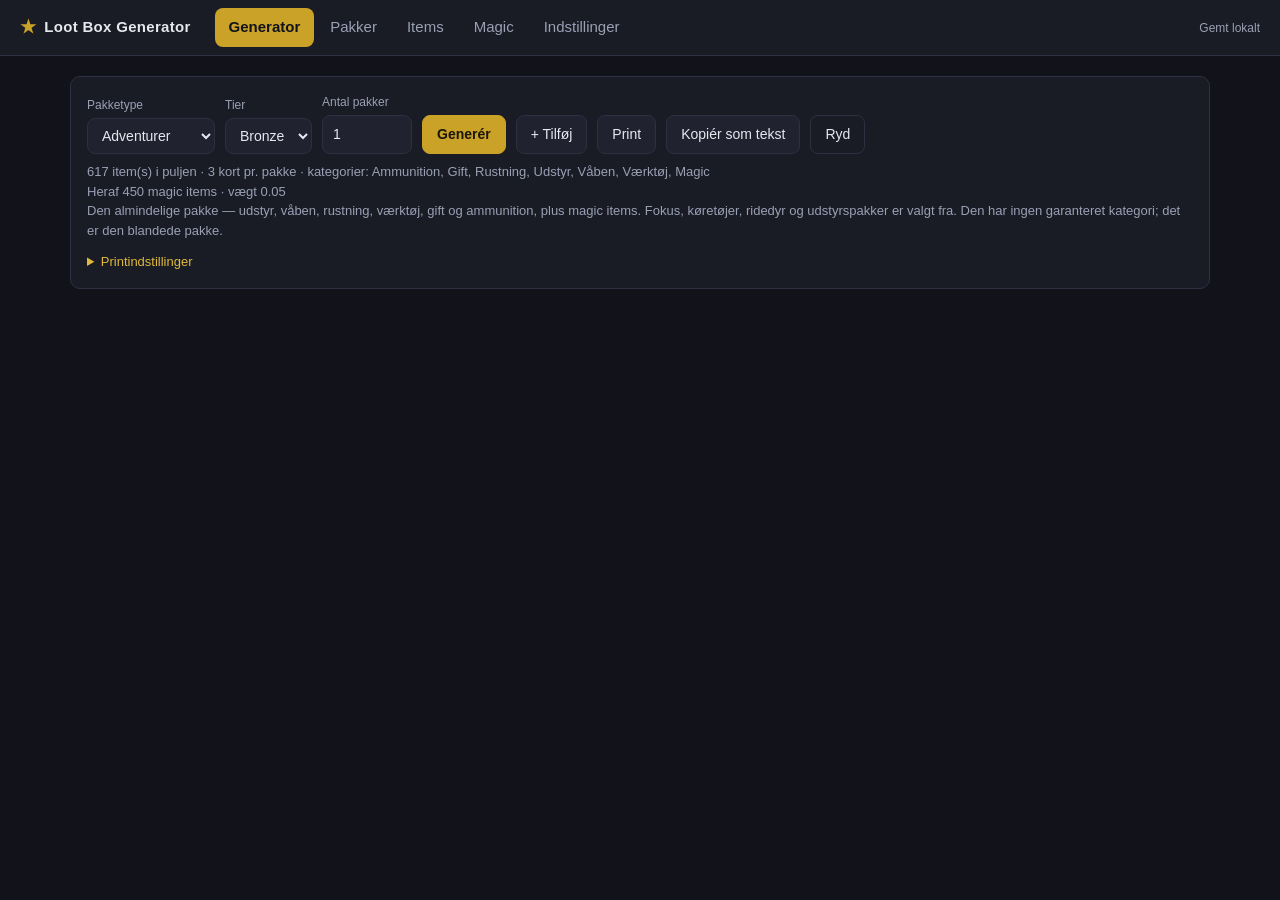
==== index.html @ 36a77a7b "Magi får sin egen rarity-akse tilbage, justerbar pr. kort Sidste commit slog de to rarity-akser samm" ====
<!DOCTYPE html>
<html lang="da">
<head>
<meta charset="utf-8">
<meta name="viewport" content="width=device-width, initial-scale=1">
<title>Loot Box Generator — D&amp;D</title>
<link rel="icon" href="data:image/svg+xml,%3Csvg xmlns='http://www.w3.org/2000/svg' viewBox='0 0 32 32'%3E%3Crect width='32' height='32' rx='6' fill='%2312131a'/%3E%3Cpath d='M16 6l2.9 6.2 6.6.9-4.8 4.8 1.2 6.7-5.9-3.2-5.9 3.2 1.2-6.7L6.5 13.1l6.6-.9z' fill='%23c9a227'/%3E%3C/svg%3E">
<link rel="stylesheet" href="assets/css/app.css">
</head>
<body>

<header class="topbar">
  <div class="brand">
    <span class="brand-mark">&#9733;</span>
    <span>Loot Box Generator</span>
  </div>
  <nav class="tabs" id="tabs">
    <button class="tab is-active" data-tab="generate">Generator</button>
    <button class="tab" data-tab="packs">Pakker</button>
    <button class="tab" data-tab="items">Items</button>
    <button class="tab" data-tab="magic">Magic</button>
    <button class="tab" data-tab="settings">Indstillinger</button>
  </nav>
  <div class="topbar-right">
    <span class="save-state" id="saveState">Gemt lokalt</span>
  </div>
</header>

<main>

<div id="dataNotice" class="hidden"></div>

<!-- ============ GENERATOR ============ -->
<section class="view is-active" id="view-generate">
  <div class="panel">
    <div class="row">
      <label class="field">
        <span>Pakketype</span>
        <select id="genPack"></select>
      </label>
      <label class="field">
        <span>Tier</span>
        <select id="genTier"></select>
      </label>
      <label class="field field-sm">
        <span>Antal pakker</span>
        <input type="number" id="genCount" value="1" min="1" max="50">
      </label>
      <button class="btn btn-primary" id="btnGenerate">Generér</button>
      <button class="btn" id="btnAppend" title="Læg oveni det du allerede har, så flere pakketyper kan printes sammen">+ Tilføj</button>
      <button class="btn" id="btnPrint">Print</button>
      <button class="btn" id="btnCopy">Kopiér som tekst</button>
      <button class="btn btn-ghost" id="btnClearResults">Ryd</button>
    </div>
    <p class="hint" id="genHint"></p>
    <details class="print-help">
      <summary>Printindstillinger</summary>
      <p class="hint">Arket er sat op til <b>A4, 9 kort pr. side, 63 × 88 mm</b> — samme mål som
         Magic- og Pok&eacute;mon-kort. Kortene st&oslash;der op til hinanden, s&aring; &eacute;t snit deler to kort.</p>
      <ul class="hint">
        <li><b>Skalering 100 %.</b> Sl&aring; &quot;tilpas til side&quot; / &quot;shrink to fit&quot; fra. &Oslash;verst p&aring;
            f&oslash;rste ark st&aring;r en <b>50 mm m&aring;lestreg</b> &mdash; m&aring;l efter med en lineal f&oslash;r du bruger
            en hel bunke papir. I Chrome/Chromium hedder feltet <i>Skalering</i>: s&aelig;t den til
            <b>100</b>, ikke <i>Standard</i>, som tilpasser til det printeren kan n&aring;.</li>
        <li><b>P&aring; Linux: pas p&aring; det andet skaleringstrin.</b> Printer du via en PDF, s&aring; sl&aring;
            <i>Fit to page</i> / <i>Shrink oversized pages</i> fra i fremviseren &mdash; Evince og
            Okular har den sl&aring;et til som standard. Og brug browserens egen printdialog frem for
            &quot;udskriv med systemdialog&quot;, s&aring; GTK ikke skalerer oveni. M&aring;lestregen fanger begge dele.</li>
        <li><b>Marginer: standard, ikke uden kant.</b> Layoutet holder sig 6 mm fra kanten, s&aring; det
            g&aring;r fri af det inkjets ikke kan n&aring;.</li>
        <li><b>Papirtype: tykt papir / cardstock.</b> Det s&aelig;nker bl&aelig;km&aelig;ngden og farten, s&aring; 300 g
            papir ikke b&oslash;lger. Tjek i manualen hvad din bakke og manuel indf&oslash;ring m&aring; tage &mdash;
            300 g ligger over hvad mange A4-inkjets tager fra bakken, men kan ofte k&oslash;re
            &eacute;t ark ad gangen gennem indf&oslash;ringssprækken. Tilbyder din CUPS-driver ingen
            papirtype, s&aring; v&aelig;lg h&oslash;jeste kvalitet og f&oslash;r arkene &eacute;t ad gangen.</li>
        <li><b>Sk&aelig;remærker i begge margener.</b> Ud for hver r&aelig;kkes over- og underkant st&aring;r
            en kort streg i venstre og h&oslash;jre margen. De vandrette snit forsvinder under
            klemmen p&aring; en sk&aelig;remaskine &mdash; m&aelig;rkerne stikker ud til siden, hvor du stadig kan
            sigte, og to m&aelig;rker over for hinanden afsl&oslash;rer et sk&aelig;vt ark. De lodrette snit
            f&oslash;lger kortenes egne rammer, som g&aring;r hele vejen ned ad arket.</li>
        <li><b>Baggrundsgrafik beh&oslash;ver ikke v&aelig;re sl&aring;et til.</b> Den farvede typekant og
            rarity-stjernerne er streger, ikke baggrunde, s&aring; de kommer med uanset. Kortene
            er hvide med sort tekst, s&aring; der bruges kun bl&aelig;k p&aring; de ni farvede kanter.</li>
        <li><b>L&aelig;g arkene til t&oslash;rre</b> f&oslash;r du stabler dem. Hvert ark har ni farvede kanter, og
            v&aring;d bl&aelig;k sm&oslash;rer af p&aring; bagsiden af det n&aelig;ste.</li>
      </ul>
    </details>
  </div>
  <div id="results" class="results"></div>
</section>

<!-- ============ PAKKER ============ -->
<section class="view" id="view-packs">
  <div class="split">
    <aside class="sidebar">
      <div class="sidebar-head">
        <h2>Pakketyper</h2>
        <button class="btn btn-sm" id="btnAddPack">+ Ny</button>
      </div>
      <ul class="pack-list" id="packList"></ul>
    </aside>
    <div class="detail" id="packDetail"></div>
  </div>
</section>

<!-- ============ ITEMS ============ -->
<section class="view" id="view-items">
  <div class="panel">
    <h2>Importér items</h2>
    <p class="hint">Understøtter CSV (komma, semikolon eller tab) og JSON. Har dine data en Rarity-kolonne,
       bliver den brugt; ellers udledes rarity af prisen via den valgte skala.</p>
    <div class="row">
      <label class="field">
        <span>Prisskala for det importerede</span>
        <select id="importScale"></select>
      </label>
      <label class="btn btn-primary file-btn">
        Vælg fil&hellip;
        <input type="file" id="fileInput" accept=".csv,.json,.txt,.tsv" hidden>
      </label>
      <button class="btn" id="btnPasteToggle">Indsæt tekst</button>
      <span class="spacer"></span>
      <button class="btn" id="btnLoadDnd">Genindlæs D&amp;D-items</button>
      <button class="btn" id="btnLoadClass">Genindlæs Class-kort</button>
    </div>
    <div class="row">
      <button class="btn" id="btnExportItems">Eksportér items (JSON)</button>
      <button class="btn" id="btnExportCsv">Eksportér items (CSV)</button>
      <span class="spacer"></span>
      <button class="btn btn-danger" id="btnClearItems">Slet alle items</button>
    </div>
    <div id="pasteBox" class="hidden">
      <textarea id="pasteArea" rows="8" placeholder="Indsæt CSV eller JSON her&hellip;"></textarea>
      <button class="btn btn-primary" id="btnParsePaste">Læs data</button>
    </div>
    <div id="mapBox" class="hidden"></div>
  </div>

  <div class="panel">
    <div class="row">
      <input type="search" id="itemSearch" placeholder="Søg efter navn&hellip;">
      <select id="itemCatFilter"><option value="">Alle kategorier</option></select>
      <select id="itemTagFilter"><option value="">Alle tags</option></select>
      <select id="itemRarFilter"><option value="">Alle rarities</option></select>
      <select id="itemConsFilter">
        <option value="">Forbrugsvarer og varigt</option>
        <option value="exclude">Kun varigt udstyr</option>
        <option value="only">Kun forbrugsvarer</option>
      </select>
      <span class="spacer"></span>
      <span class="hint" id="itemCount"></span>
    </div>
    <div id="itemStats" class="stats"></div>
    <div class="row bulk-bar" id="bulkBar"></div>
    <div class="table-wrap">
      <table class="table" id="itemTable">
        <thead><tr><th>Navn</th><th>Kategori</th><th>Forbrugsvare</th><th>Pris</th><th>Rarity</th><th>Skala</th><th>Kilde</th><th></th></tr></thead>
        <tbody></tbody>
      </table>
    </div>
    <div class="row" id="itemPager"></div>
  </div>
</section>

<!-- ============ MAGIC ============ -->
<section class="view" id="view-magic">
  <div class="panel">
    <h2>Korttrin &rarr; magi-rarity</h2>
    <p class="hint">To akser. <b>Korttrin</b> er hvad kortpladsen sl&aring;r; <b>magi-rarity</b>
       er magic itemets egen rarity fra D&amp;D. De holdes adskilt med vilje: et Rare kort er
       20&ndash;50 gp p&aring; udstyrssiden, men et Rare magic item er en Flame Tongue. Lander et
       kort p&aring; magi, oversætter denne tabel trinnet.</p>
    <p class="hint">Tabellen her er bunden. Vil du have &eacute;n kortplads til at opf&oslash;re sig
       anderledes, s&aelig;tter du en fordeling <b>p&aring; kortet</b> under Pakker &mdash; den vinder,
       ligesom med v&aelig;gte. Rækkef&oslash;lgen er kort, tier, pakke, denne tabel.</p>
    <div id="magicMapping"></div>
  </div>

  <div class="panel">
    <h2>Magic items er items</h2>
    <p class="hint">
      Et magic item ligger i den samme liste som alt andet, med kategorien <b>Magic</b> og sin
      D&amp;D-type som tag &mdash; <i>Potion</i>, <i>Scroll</i>, <i>Weapon</i> og s&aring; videre.
      Det betyder at en pakke f&aring;r magi ind med et ganske almindeligt filter, og at
      <b>v&aelig;gten p&aring; kategorien Magic</b> afg&oslash;r hvor tit den falder.
      <i>Hvor godt</i> magic itemet er, er en anden sag &mdash; se tabellen ovenfor.
    </p>
    <p class="hint">Tabellen her er stedet at rette de enkelte items &mdash; rarity, forbrugsvare,
       og om de overhovedet er med i puljen. Alt andet st&aring;r under Pakker.</p>
    <label class="check"><input type="checkbox" id="magicEnabled"> Magic items m&aring; tr&aelig;kkes</label>
  </div>

  <div class="panel">
    <h2>Spell scrolls og tomes</h2>
    <p class="hint">Et scroll ruller en spell af sit eget niveau. Et scroll p&aring; 2. niveau eller
       derover kan dog v&aelig;re <i>upcastet</i> &mdash; en lavere spell brugt i et h&oslash;jere slot,
       fx Magic Missile skrevet som 5.-niveau. Tomes l&aelig;rer spellen permanent og upcaster ikke,
       for der bruger man bagefter sine egne slots.</p>
    <label class="field field-sm">
      <span>Chance for upcast (%)</span>
      <input type="number" id="magicUpcast" min="0" max="100" step="1">
    </label>
  </div>

  <div class="panel">
    <div class="row">
      <input type="search" id="magicSearch" placeholder="Søg efter navn&hellip;">
      <select id="magicTypeFilter"><option value="">Alle typer</option></select>
      <select id="magicRarFilter"><option value="">Alle magi-rarities</option></select>
      <select id="magicConsFilter">
        <option value="">Permanente og forbrugsvarer</option>
        <option value="exclude">Kun permanente</option>
        <option value="only">Kun forbrugsvarer</option>
      </select>
      <span class="spacer"></span>
      <span class="hint" id="magicCount"></span>
    </div>
    <div id="magicStats" class="stats"></div>
    <div class="row bulk-bar" id="magicBulk"></div>
    <div class="table-wrap">
      <table class="table" id="magicTable">
        <thead><tr><th>Navn</th><th>Type</th><th>Forbrugsvare</th><th>Magi-rarity</th><th>Basisitem-rul</th><th>Med i puljen</th></tr></thead>
        <tbody></tbody>
      </table>
    </div>
    <div class="row" id="magicPager"></div>
  </div>
</section>

<!-- ============ INDSTILLINGER ============ -->
<section class="view" id="view-settings">
  <div class="panel">
    <h2>Rarity ud fra pris</h2>
    <p class="hint">Øvre grænse i guldstykker (gp) &mdash; et item får den første rarity hvor prisen er
       mindre end eller lig grænsen. De to skalaer kommer fra dit regneark: udstyr og magic items
       prissættes helt forskelligt. Items hvor du selv har sat rarity bliver ikke rørt.</p>
    <div id="scales"></div>
    <button class="btn btn-primary" id="btnRecalc">Genberegn rarities</button>
  </div>

  <div class="panel">
    <h2>Trækning</h2>
    <label class="check"><input type="checkbox" id="optNoDupes"> Undgå dubletter inden for samme pakke</label>
    <label class="field">
      <span>Hvis der ikke findes et item med den trukne rarity</span>
      <select id="optFallback">
        <option value="nearest">Brug nærmeste rarity (ned eller op)</option>
        <option value="down">Fald kun ned til lavere rarity</option>
        <option value="none">Vis tomt kort (så jeg kan se hullet)</option>
      </select>
    </label>
    <h3>Kategorier der aldrig må trækkes af en pakke uden filter</h3>
    <p class="hint">Forhindrer fx Class-kort i at dukke op i Adventurer-pakken, som trækker fra alt.</p>
    <div id="excludeChips" class="cats"></div>
  </div>

  <div class="panel">
    <h2>Gem og del opsætning</h2>
    <p class="hint">Alt gemmes automatisk i browseren (localStorage). Eksportér hvis du vil flytte
       opsætningen til en anden maskine eller lægge den i repoet.</p>
    <div class="row">
      <button class="btn" id="btnExportConfig">Eksportér opsætning</button>
      <label class="btn file-btn">Importér opsætning<input type="file" id="importConfig" accept=".json" hidden></label>
      <button class="btn btn-danger" id="btnResetConfig">Nulstil til standard</button>
    </div>
  </div>

  <div class="panel">
    <h2>Ryd browserens hukommelse</h2>
    <p class="hint">Sletter alt der er gemt lokalt — pakker, items, magic items og din gamle
       sikkerhedskopi — og indlæser siden forfra fra datafilerne i repoet. Det er den sikre
       vej efter en dataopdatering, hvis din gemte kopi hænger fast i noget gammelt.
       <strong>Eksportér din opsætning først, hvis du vil beholde den.</strong></p>
    <div class="row">
      <button class="btn" id="btnReloadData">Hent data forfra (behold pakker)</button>
      <button class="btn btn-danger" id="btnClearStorage">Ryd alt</button>
    </div>
  </div>
</section>

</main>

<div id="toast" class="toast"></div>

<script src="assets/data/items.js"></script>
<script src="assets/data/class-cards.js"></script>
<script src="assets/data/magic-items.js"></script>
<script src="assets/data/spells.js"></script>
<script src="assets/js/core.js"></script>
<script src="assets/js/ui.js"></script>
</body>
</html>
---- assets/css/app.css ----
:root{
  --bg:#12131a;
  --bg-2:#191b25;
  --bg-3:#20232f;
  --line:#2c3040;
  --line-soft:#242836;
  --text:#e6e8f0;
  --muted:#9aa0b4;
  --accent:#c9a227;
  --accent-2:#e0b93c;
  --danger:#e05252;
  --ok:#4ade80;

  --r-common:#b9bec9;
  --r-uncommon:#4ade80;
  --r-rare:#60a5fa;
  --r-very_rare:#c084fc;
  --r-legendary:#fbbf24;

  --radius:10px;

  /* Kortfarver efter type, brugt på kortets venstrekant. */
  --t-weapon:#c0453d;
  --t-ammo:#a15a34;
  --t-armor:#3b82c4;
  --t-tool:#d29122;
  --t-poison:#4f9c40;
  --t-potion:#23a396;
  --t-arcane:#8b5cd6;
  --t-vehicle:#7b8494;
  --t-class:#c9a227;
  --t-gear:#9b7c46;
  --t-other:#8b91a3;
}

*{box-sizing:border-box}
html,body{margin:0;padding:0}
body{
  background:var(--bg);
  color:var(--text);
  font:15px/1.5 -apple-system,BlinkMacSystemFont,"Segoe UI",Roboto,Helvetica,Arial,sans-serif;
  -webkit-font-smoothing:antialiased;
}
h2{font-size:15px;letter-spacing:.04em;text-transform:uppercase;color:var(--muted);margin:0 0 10px}
h3{font-size:14px;margin:0 0 8px}
a{color:var(--accent-2)}

/* ---------- topbar ---------- */
.topbar{
  display:flex;align-items:center;gap:24px;
  padding:0 20px;height:56px;
  background:var(--bg-2);border-bottom:1px solid var(--line);
  position:sticky;top:0;z-index:20;
}
.brand{display:flex;align-items:center;gap:8px;font-weight:600;letter-spacing:.02em;white-space:nowrap}
.brand-mark{color:var(--accent);font-size:18px}
.tabs{display:flex;gap:2px;flex:1}
.tab{
  background:none;border:0;color:var(--muted);
  padding:8px 14px;border-radius:8px;cursor:pointer;font:inherit;
}
.tab:hover{color:var(--text);background:var(--bg-3)}
.tab.is-active{color:var(--bg);background:var(--accent);font-weight:600}
.topbar-right{color:var(--muted);font-size:12px}
.save-state.flash{color:var(--ok)}

/* ---------- layout ---------- */
main{max-width:1180px;margin:0 auto;padding:20px}
.view{display:none}
.view.is-active{display:block}
.panel{
  background:var(--bg-2);border:1px solid var(--line);
  border-radius:var(--radius);padding:16px;margin-bottom:16px;
}
.row{display:flex;gap:10px;align-items:flex-end;flex-wrap:wrap}
.spacer{flex:1}
.hidden{display:none}
.hint{color:var(--muted);font-size:13px;margin:8px 0 0}
.print-help{margin-top:12px;font-size:13px}
.print-help summary{color:var(--accent-2);cursor:pointer;width:max-content}
.print-help ul{margin:8px 0 0;padding-left:20px}
.print-help li{margin-bottom:6px}

/* ---------- form ---------- */
.field{display:flex;flex-direction:column;gap:4px;font-size:12px;color:var(--muted)}
.field-sm input{width:90px}
.field-grow{flex:1;min-width:200px}
.field-grow input{width:100%}
.warn-text{color:var(--danger)}
input,select,textarea{
  background:var(--bg-3);color:var(--text);
  border:1px solid var(--line);border-radius:8px;
  padding:8px 10px;font:inherit;font-size:14px;
}
input:focus,select:focus,textarea:focus{outline:2px solid var(--accent);outline-offset:-1px}
textarea{width:100%;font-family:ui-monospace,SFMono-Regular,Menlo,monospace;font-size:13px;margin:10px 0}
.check{display:flex;align-items:center;gap:8px;margin-bottom:12px;cursor:pointer}
.check input{width:auto}

.btn{
  background:var(--bg-3);color:var(--text);
  border:1px solid var(--line);border-radius:8px;
  padding:8px 14px;cursor:pointer;font:inherit;font-size:14px;white-space:nowrap;
}
.btn:hover{border-color:var(--accent);color:var(--accent-2)}
.btn-primary{background:var(--accent);color:#1a1608;border-color:var(--accent);font-weight:600}
.btn-primary:hover{background:var(--accent-2);color:#1a1608}
.btn-danger:hover{border-color:var(--danger);color:var(--danger)}
.btn-ghost{background:none}
.btn-sm{padding:4px 10px;font-size:13px}
.file-btn{display:inline-block}

/* ---------- pack editor ---------- */
.split{display:grid;grid-template-columns:230px 1fr;gap:16px;align-items:start}
.sidebar{background:var(--bg-2);border:1px solid var(--line);border-radius:var(--radius);padding:12px}
.sidebar-head{display:flex;justify-content:space-between;align-items:center;margin-bottom:10px}
.sidebar-head h2{margin:0}
.pack-list{list-style:none;margin:0;padding:0;display:flex;flex-direction:column;gap:2px}
.pack-list button{
  width:100%;text-align:left;background:none;border:0;color:var(--muted);
  padding:8px 10px;border-radius:8px;cursor:pointer;font:inherit;
}
.pack-list button:hover{background:var(--bg-3);color:var(--text)}
.pack-list button.is-active{background:var(--bg-3);color:var(--accent-2);font-weight:600}
.detail{min-width:0}

.tier{border:1px solid var(--line);border-radius:var(--radius);margin-bottom:12px;overflow:hidden}
.tier-head{
  display:flex;align-items:center;gap:10px;
  background:var(--bg-3);padding:10px 12px;border-bottom:1px solid var(--line);
}
.tier-head input{background:var(--bg-2)}
.tier-body{padding:12px}

.card-row{
  border:1px solid var(--line-soft);border-radius:8px;
  padding:10px;margin-bottom:10px;background:var(--bg-3);
}
.card-row-head{display:flex;align-items:center;gap:10px;margin-bottom:10px;flex-wrap:wrap}
.card-row-head .card-no{
  background:var(--bg-2);border:1px solid var(--line);border-radius:6px;
  padding:2px 8px;font-size:12px;color:var(--muted);white-space:nowrap;
}
.dist{display:flex;gap:8px;flex-wrap:wrap;align-items:flex-end}
.dist .field span{display:flex;align-items:center;gap:5px}
.dot{width:8px;height:8px;border-radius:50%;display:inline-block}
.dist input{width:74px}
.sum{font-size:12px;padding:6px 10px;border-radius:6px;background:var(--bg-2);border:1px solid var(--line)}
.sum.bad{color:var(--danger);border-color:var(--danger)}
.sum.good{color:var(--ok)}
.bar{display:flex;height:6px;border-radius:3px;overflow:hidden;margin-top:8px;background:var(--bg-2)}
.bar span{display:block}

.filter-group{margin-top:12px}
.filter-group h3{margin-bottom:4px}
.scale-box{
  border:1px solid var(--line);border-radius:var(--radius);
  padding:12px;margin-bottom:12px;background:var(--bg-3);
}
.cats{display:flex;flex-wrap:wrap;gap:6px;margin:6px 0 0}
.chip{
  border:1px solid var(--line);background:var(--bg-3);color:var(--muted);
  border-radius:999px;padding:4px 10px;font-size:12px;cursor:pointer;
}
.chip.on{background:var(--accent);border-color:var(--accent);color:#1a1608;font-weight:600}
/* "+ N flere" er en handling, ikke et valg — den skal ikke ligne et tag der kan slås til. */
.chip-more{border-style:dashed;color:var(--muted)}
.chip-search{width:100%;max-width:320px;margin:0 0 8px}

/* ---------- results ---------- */
.results{display:flex;flex-direction:column;gap:16px}
.box{background:var(--bg-2);border:1px solid var(--line);border-radius:var(--radius);padding:14px}
/* Etiketten og målestregen hører til printet — på skærmen står pakkenavnet
   allerede i box-head, og en lineal på en skærm siger ingenting. */
.box-label,.print-check,.cut-right{display:none}
.box-head{display:flex;align-items:center;gap:10px;margin-bottom:12px}
.box-title{font-weight:600}
.box-sub{color:var(--muted);font-size:13px}
.cards{display:grid;grid-template-columns:repeat(auto-fill,minmax(210px,1fr));gap:12px}
.card{
  background:var(--bg-3);border:1px solid var(--line);
  border-left:4px solid var(--line);
  border-radius:8px;padding:12px;min-height:112px;
  display:flex;flex-direction:column;gap:6px;
}
.card.t-weapon{border-left-color:var(--t-weapon)}
.card.t-ammo{border-left-color:var(--t-ammo)}
.card.t-armor{border-left-color:var(--t-armor)}
.card.t-tool{border-left-color:var(--t-tool)}
.card.t-poison{border-left-color:var(--t-poison)}
.card.t-potion{border-left-color:var(--t-potion)}
.card.t-arcane{border-left-color:var(--t-arcane)}
.card.t-vehicle{border-left-color:var(--t-vehicle)}
.card.t-class{border-left-color:var(--t-class)}
.card.t-gear{border-left-color:var(--t-gear)}
.card.t-other{border-left-color:var(--t-other)}
.card.is-empty{border-left-color:var(--danger);opacity:.75}
.card-slot{font-size:11px;color:var(--muted);text-transform:uppercase;letter-spacing:.06em}
.card-name{font-weight:600;line-height:1.3}
.card-sub{font-size:12px;color:var(--muted)}
.card-desc{
  font-size:12px;line-height:1.45;color:var(--muted);
  display:-webkit-box;-webkit-line-clamp:5;line-clamp:5;-webkit-box-orient:vertical;overflow:hidden;
}
.card-meta{margin-top:auto;padding-top:6px;display:flex;justify-content:space-between;gap:8px;font-size:12px;color:var(--muted)}
.rarity{font-weight:600}
.rarity.r-common{color:var(--r-common)}
.rarity.r-uncommon{color:var(--r-uncommon)}
.rarity.r-rare{color:var(--r-rare)}
.rarity.r-very_rare{color:var(--r-very_rare)}
.rarity.r-legendary{color:var(--r-legendary)}
.fallback-note{font-size:11px;color:var(--accent-2)}
.card-kind{font-size:11px;color:var(--accent-2);text-transform:uppercase;letter-spacing:.06em}
.card-stats{font-size:12px;font-weight:600;color:var(--text)}
.card-props{font-size:11px;color:var(--muted);line-height:1.35;font-weight:400}
.meta-rarity{display:flex;align-items:center;gap:6px}

/* Rarity som 1-5 stjerner, så kortet kan læses uden farvekode. */
.stars{
  display:inline-flex;align-items:center;gap:1px;
  border:1px solid currentColor;border-radius:999px;
  padding:2px 5px;line-height:0;color:var(--muted);
}
.stars svg{width:8px;height:8px;fill:currentColor;display:block}
.stars.is-gold{color:var(--accent)}

/* ---------- items table ---------- */
.table-wrap{overflow-x:auto;margin-top:12px}
.table{width:100%;border-collapse:collapse;font-size:14px}
.table th,.table td{text-align:left;padding:8px 10px;border-bottom:1px solid var(--line-soft)}
.table th{color:var(--muted);font-size:12px;text-transform:uppercase;letter-spacing:.04em;font-weight:600}
.table tbody tr:hover{background:var(--bg-3)}
.table select{padding:4px 6px;font-size:13px}
.stats{display:flex;flex-wrap:wrap;gap:8px;margin-top:12px}
.stat{
  background:var(--bg-3);border:1px solid var(--line);border-radius:8px;
  padding:8px 12px;font-size:13px;
}
.stat b{display:block;font-size:18px;margin-bottom:2px}
.stat.warn{border-color:var(--danger)}
.stat.warn b{color:var(--danger)}

.map-grid{display:grid;grid-template-columns:repeat(auto-fill,minmax(200px,1fr));gap:10px;margin:12px 0}

.thresh-row{display:flex;align-items:center;gap:10px;margin-bottom:8px}
.thresh-row label{width:120px;font-weight:600}
.thresh-row input{width:130px}

/* ---------- toast ---------- */
.toast{
  position:fixed;bottom:20px;left:50%;transform:translateX(-50%) translateY(20px);
  background:var(--bg-3);border:1px solid var(--accent);color:var(--text);
  padding:10px 18px;border-radius:8px;opacity:0;pointer-events:none;
  transition:.2s;z-index:50;
}
.toast.show{opacity:1;transform:translateX(-50%) translateY(0)}

@media (max-width:760px){
  .split{grid-template-columns:1fr}
  .tabs{overflow-x:auto}
  main{padding:12px}
}



/* tilføjet: undertekst i tabelceller */
.cell-sub{font-size:12px;color:var(--muted);margin-top:2px}
.card{min-height:150px}
.cards{grid-template-columns:repeat(auto-fill,minmax(240px,1fr))}
.filter-mode{margin-top:12px;max-width:320px}
.bulk-bar{margin-top:12px;align-items:center}
.bulk-bar:empty{display:none}
.notice{
  display:flex;align-items:center;gap:12px;flex-wrap:wrap;
  background:var(--bg-3);border:1px solid var(--accent);
  border-radius:var(--radius);padding:12px 16px;margin-bottom:16px;font-size:14px;
}

/* ---------- magic ---------- */
.map-row{
  display:grid;grid-template-columns:110px repeat(6,1fr) 78px;
  gap:6px;align-items:center;margin-bottom:6px;
}
.map-row input{width:100%;padding:6px 8px}
.map-head{font-size:12px;color:var(--muted);margin-bottom:8px}
.map-head span{display:flex;align-items:center;gap:5px}
.map-row .sum{text-align:center;padding:6px 4px}
.card.is-magic{background:linear-gradient(160deg,var(--bg-3),#241f33)}
.card-base{
  font-size:12px;color:var(--accent-2);
  border-top:1px dashed var(--line);padding-top:6px;
}
/* Spellen der er ladt i et Enspelled-item. Den hører hverken til itemets tal
   eller dets egenskaber, så den får sin egen linje med en tydelig kant. */
.card-spell{
  font-size:11.5px;color:var(--accent-2);line-height:1.35;
  border-top:1px dashed var(--line);padding-top:6px;
}
.r-artifact{color:#f472b6}
:root{--r-artifact:#f472b6}
@media (max-width:860px){
  .map-row{grid-template-columns:90px repeat(6,1fr) 60px;font-size:12px}
  .map-row input{padding:4px}
}
.cons-mode{margin-top:6px;max-width:320px}

/* ---------- print: klippeklare samlekort ----------
   63 x 88 mm er standardstørrelsen for samlekort (poker size). Tre kolonner
   og tre rækker giver ni kort pr. A4-side. Kortene støder op til hinanden,
   så ét snit deler to kort. Rarity vises som en farvet kant, ikke som
   baggrundsfarve, fordi mange printere er sat til at udelade baggrunde. */
.tier-weights{
  border-bottom:1px solid var(--line-soft);
  padding-bottom:10px;margin-bottom:12px;
}
.tier-weights .check{margin-bottom:0}
.tier-weights .dist{margin-top:10px}

@media print{
  @page{ size:A4 portrait; margin:6mm; }

  .topbar,.toast,.panel,.notice,#dataNotice,#itemPager,#magicPager{display:none!important}
  html,body{background:#fff;color:#000}
  body{font-family:-apple-system,BlinkMacSystemFont,"Segoe UI",Roboto,Helvetica,Arial,sans-serif}
  main{max-width:none;margin:0;padding:0}
  .view{display:none!important}
  .view.is-active{display:block!important}

  /* Hver pakke får sin egen række med en lodret etiket i margenen, så en
     printet stak kan sorteres uden at læse kortene. */
  .results{display:block;margin:0;padding:0}

  /* Målestreg til at afsløre skalering. Står i den ledige plads under de tre
     rækker (3 × 88 = 264 mm af de 285 mm), så den ikke skubber noget. */
  .print-check{
    display:flex;align-items:flex-end;gap:3mm;
    margin:0 0 2mm 6mm;
    font-size:6.5pt;line-height:1.2;color:#333;
  }
  .print-ruler{
    flex:0 0 50mm;width:50mm;height:2.5mm;
    border:0.3mm solid #000;border-top:0;
    -webkit-print-color-adjust:exact;print-color-adjust:exact;
  }
  .box{
    position:relative;
    display:grid;
    /* 6 mm etiket + 3 × 63 mm = 195 mm, og de sidste 3 mm af de 198 er
       plads til sigtemærker i højre side. */
    grid-template-columns:6mm repeat(3,63mm);
    gap:0;margin:0;padding:0;
    background:#fff;border:0;border-radius:0;
    break-inside:avoid;page-break-inside:avoid;
  }
  /* Sigtemærker til de vandrette snit, i begge margener. Kortenes egne rammer
     er selve skærelinjen, men de forsvinder under klemmen på en skæremaskine —
     mærkerne stikker ud til siden, hvor man stadig kan se dem, og to mærker
     over for hinanden afslører samtidig et skævt ark. */
  .cut-right{
    position:absolute;right:0.5mm;top:0;bottom:0;width:2.5mm;
    display:block;
  }
  .box::before,.box::after,
  .cut-right::before,.cut-right::after{
    content:'';position:absolute;
    left:0;right:0;height:0;
    border-top:0.3mm solid #000;
  }
  .box::before,.box::after{left:0.5mm;right:auto;width:4.5mm}
  .box::before,.cut-right::before{top:0}
  .box::after,.cut-right::after{bottom:0}
  .cards{display:contents}
  .box-head{display:none}
  .box-label{
    grid-row:1 / -1;
    writing-mode:vertical-rl;transform:rotate(180deg);
    display:flex;align-items:center;justify-content:center;
    font-size:7pt;font-weight:700;color:#333;
    letter-spacing:.04em;text-transform:uppercase;
    padding:2mm 0;overflow:hidden;
  }

  .card{
    width:63mm;height:88mm;min-height:0;
    box-sizing:border-box;
    margin:0;padding:3.5mm 3mm 2.5mm;
    gap:1.1mm;
    /* Rammen er selve skærelinjen, så den skal kunne ses — men den bliver
       også kortets kant, så den skal være tynd. */
    border:0.25mm solid #555;
    border-radius:0;
    background:#fff;color:#000;
    overflow:hidden;
    break-inside:avoid;page-break-inside:avoid;
    -webkit-print-color-adjust:exact;print-color-adjust:exact;
  }
  /* Rarity vises med stjerner; venstrekanten farves efter type. 1,5 mm er
     nok til at kunne kendes på afstand og koster det halve blæk af 3 mm. */
  .card{border-left-width:1.5mm}
  .card.is-magic{background:#fff}
  .card.is-empty{opacity:1}

  /* Kortnummer og pakkeoprindelse er arbejdsdata, ikke spilinformation. */
  .card-slot,.meta-tier,.fallback-note{display:none!important}
  .card-kind{
    font-size:6pt;letter-spacing:.1em;color:#000;font-weight:700;
    text-transform:uppercase;
  }
  .card-name{font-size:11.5pt;line-height:1.15;color:#000}
  .card-sub{font-size:7pt;color:#444}
  .card-desc{
    display:block;-webkit-line-clamp:none;line-clamp:none;
    font-size:6.4pt;line-height:1.32;color:#222;
    flex:1;overflow:hidden;
  }
  .card-base{
    font-size:7.5pt;color:#000;font-weight:700;
    border-top:0.2mm dashed #aaa;padding-top:1.2mm;
  }
  .card-stats{font-size:8pt;font-weight:700;color:#000}
  .card-props{font-size:6.6pt;color:#333;line-height:1.3}
  .card-spell{
    font-size:7pt;color:#000;font-weight:600;line-height:1.3;
    border-top:0.2mm dashed #aaa;padding-top:1mm;
  }
  .meta-rarity{display:flex;align-items:center;gap:1.4mm}
  .stars{
    color:#000;border-color:#000;
    padding:0.5mm 1.2mm;gap:0.3mm;
  }
  .stars svg{width:2.1mm;height:2.1mm}
  .stars.is-gold{color:#b8860b;border-color:#b8860b}
  .card-meta{
    font-size:7pt;color:#333;
    border-top:0.2mm solid #ccc;padding-top:1.2mm;margin-top:0;
  }
  .rarity{color:#000!important}
}
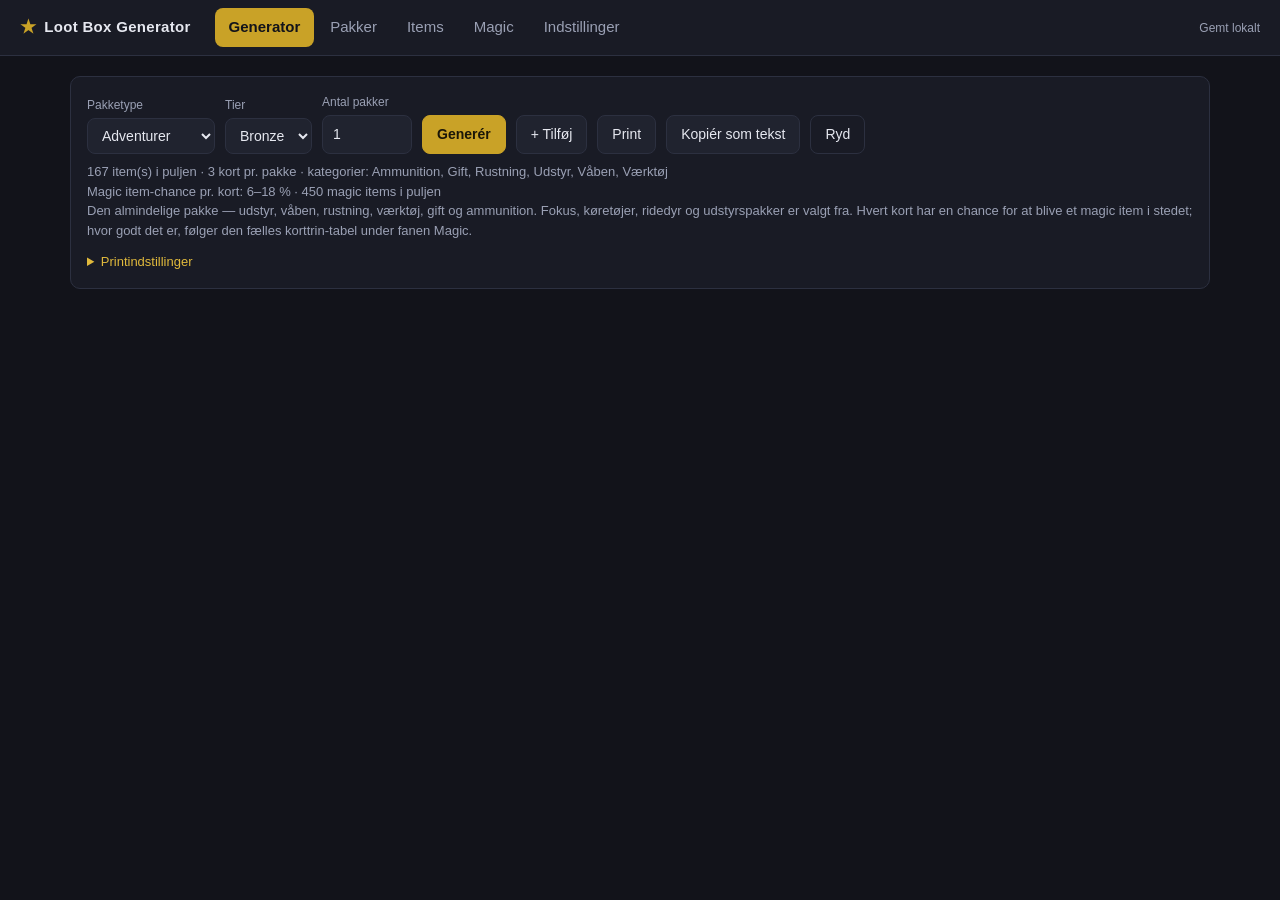
==== commit 9da5440c: "Gør magi-kæden eksplicit og sæt den pr. kort Magi faldt ud af den fælles pulje, styret af en vægt på" ====
--- a/index.html
+++ b/index.html
@@ -177,16 +177,23 @@
   </div>
 
   <div class="panel">
-    <h2>Magic items er items</h2>
-    <p class="hint">
-      Et magic item ligger i den samme liste som alt andet, med kategorien <b>Magic</b> og sin
-      D&amp;D-type som tag &mdash; <i>Potion</i>, <i>Scroll</i>, <i>Weapon</i> og s&aring; videre.
-      Det betyder at en pakke f&aring;r magi ind med et ganske almindeligt filter, og at
-      <b>v&aelig;gten p&aring; kategorien Magic</b> afg&oslash;r hvor tit den falder.
-      <i>Hvor godt</i> magic itemet er, er en anden sag &mdash; se tabellen ovenfor.
-    </p>
-    <p class="hint">Tabellen her er stedet at rette de enkelte items &mdash; rarity, forbrugsvare,
-       og om de overhovedet er med i puljen. Alt andet st&aring;r under Pakker.</p>
+    <h2>S&aring;dan bliver et kort magisk</h2>
+    <p class="hint">Fire trin. De tre f&oslash;rste s&aelig;ttes under <b>Pakker</b>, p&aring; pakken, tieret
+       eller det enkelte kort &mdash; det mest specifikke vinder, og hvert felt arver for sig.</p>
+    <ol class="hint">
+      <li><b>Magic item?</b> &Eacute;t tal, 0&ndash;100 %. Bliver kortet ikke magisk, tr&aelig;kker det
+          et almindeligt item af sit korttrin. Udstyr og magi er to adskilte puljer, s&aring; de
+          konkurrerer ikke &mdash; chancen afg&oslash;r det alene.</li>
+      <li><b>Hvor godt?</b> En fordeling over magi-rarity. Uden en fordeling oversættes
+          korttrinnet af tabellen ovenfor.</li>
+      <li><b>Hvilken slags?</b> En v&aelig;gt pr. type. 1 er neutralt, 0 sl&aring;r typen fra, 2 g&oslash;r
+          den dobbelt s&aring; sandsynlig. Ved siden af hvert felt st&aring;r den andel v&aelig;gten
+          faktisk giver.</li>
+      <li><b>Hvilket konkret item?</b> Sker af sig selv: et generisk item ruller sit
+          basisv&aring;ben eller sin basisrustning, og en spell-b&aelig;rer ruller sin spell.</li>
+    </ol>
+    <p class="hint">Kategorien <b>Magic</b> optr&aelig;der ikke i pakkefiltrene &mdash; filteret er
+       udstyrssiden. Typen ligger som tag p&aring; itemet, s&aring; den kan bruges til at s&oslash;ge her.</p>
     <label class="check"><input type="checkbox" id="magicEnabled"> Magic items m&aring; tr&aelig;kkes</label>
   </div>
 
--- a/assets/css/app.css
+++ b/assets/css/app.css
@@ -166,6 +166,15 @@
 /* "+ N flere" er en handling, ikke et valg — den skal ikke ligne et tag der kan slås til. */
 .chip-more{border-style:dashed;color:var(--muted)}
 .chip-search{width:100%;max-width:320px;margin:0 0 8px}
+
+/* Magi-panelet: de tre trin ved siden af hinanden, så kæden er til at læse.
+   Under 900 px falder de under hinanden i den rækkefølge de sker i. */
+.magic-steps{display:grid;grid-template-columns:repeat(3,1fr);gap:14px;align-items:start}
+.magic-step{border:1px solid var(--line);border-radius:8px;padding:10px 12px;background:var(--bg-2)}
+.magic-step h4{margin:0 0 8px;font-size:12px;letter-spacing:.04em;text-transform:uppercase;color:var(--muted)}
+.magic-step .dist{grid-template-columns:1fr}
+.magic-step .field input[disabled]{opacity:.45}
+@media (max-width:900px){.magic-steps{grid-template-columns:1fr}}
 
 /* ---------- results ---------- */
 .results{display:flex;flex-direction:column;gap:16px}
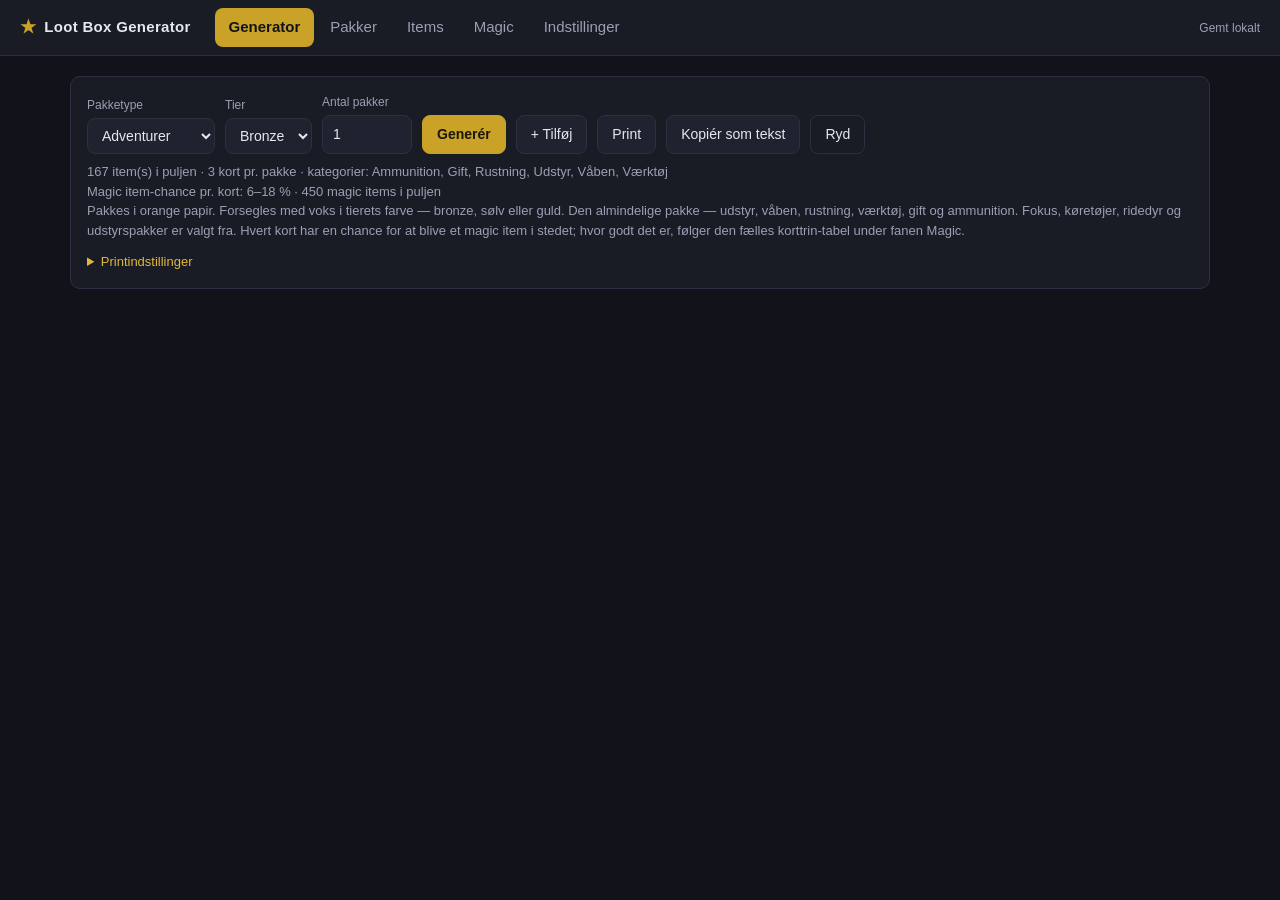
==== commit dd6c18f3: "Vægten er lodder i en hat, ikke en faktor pr. kort En vægt gangede før på hvert item i gruppen. Det " ====
--- a/index.html
+++ b/index.html
@@ -140,7 +140,6 @@
     <div class="row">
       <input type="search" id="itemSearch" placeholder="Søg efter navn&hellip;">
       <select id="itemCatFilter"><option value="">Alle kategorier</option></select>
-      <select id="itemTagFilter"><option value="">Alle tags</option></select>
       <select id="itemRarFilter"><option value="">Alle rarities</option></select>
       <select id="itemConsFilter">
         <option value="">Forbrugsvarer og varigt</option>
@@ -178,22 +177,33 @@
 
   <div class="panel">
     <h2>S&aring;dan bliver et kort magisk</h2>
-    <p class="hint">Fire trin. De tre f&oslash;rste s&aelig;ttes under <b>Pakker</b>, p&aring; pakken, tieret
-       eller det enkelte kort &mdash; det mest specifikke vinder, og hvert felt arver for sig.</p>
-    <ol class="hint">
-      <li><b>Magic item?</b> &Eacute;t tal, 0&ndash;100 %. Bliver kortet ikke magisk, tr&aelig;kker det
-          et almindeligt item af sit korttrin. Udstyr og magi er to adskilte puljer, s&aring; de
-          konkurrerer ikke &mdash; chancen afg&oslash;r det alene.</li>
-      <li><b>Hvor godt?</b> En fordeling over magi-rarity. Uden en fordeling oversættes
-          korttrinnet af tabellen ovenfor.</li>
-      <li><b>Hvilken slags?</b> En v&aelig;gt pr. type. 1 er neutralt, 0 sl&aring;r typen fra, 2 g&oslash;r
-          den dobbelt s&aring; sandsynlig. Ved siden af hvert felt st&aring;r den andel v&aelig;gten
-          faktisk giver.</li>
-      <li><b>Hvilket konkret item?</b> Sker af sig selv: et generisk item ruller sit
-          basisv&aring;ben eller sin basisrustning, og en spell-b&aelig;rer ruller sin spell.</li>
-    </ol>
+    <p class="hint">Et kort stiller &eacute;t sp&oslash;rgsm&aring;l og g&aring;r derefter ned ad &eacute;n af to grene.
+       De to grene har pr&aelig;cis de samme to knapper &mdash; kun puljen er forskellig.</p>
+    <pre class="hint flow-diagram">                 Magic item?          &larr; chance i procent, &eacute;t felt
+                /            \
+              nej             ja
+               |               |
+         Hvilken rarity   Hvilken rarity     &larr; v&aelig;gtet fordeling
+         Hvilken type     Hvilken type       &larr; v&aelig;gt pr. type
+               |               |
+         Standard Item    Magic Item
+         udstyrspuljen    450 magic items</pre>
+    <p class="hint">Det er <b>fem indstillinger</b>, og alle fem findes p&aring; <b>pakke, tier og
+       kort</b> i panelet <b>Flowet</b> under Pakker. Hvert felt arver for sig, s&aring; man kan
+       s&aelig;tte chancen p&aring; &eacute;t kort og lade resten f&oslash;lge pakken.</p>
+    <p class="hint">Chancen er &eacute;t felt: st&aring;r det tomt, arves tallet fra niveauet over.
+       Er chancen 0, skjules Magic-grenen; er den 100, skjules Standard-grenen &mdash; der er
+       intet at stille ind p&aring; en gren kortet aldrig g&aring;r ned ad.</p>
+    <p class="hint">Uden en egen fordeling p&aring; Magic-grenen oversættes korttrinnet af
+       tabellen ovenfor. Typev&aelig;gtene virker ens p&aring; begge grene og er <b>lodder i en
+       hat</b>: skriver du 2 og 1 p&aring; to grupper, deler de hatten to tredjedele mod en
+       tredjedel &mdash; uanset hvor mange items hver gruppe rummer. 0 sl&aring;r gruppen fra,
+       og procenten ved siden af viser andelen direkte.</p>
+    <p class="hint">Bagefter sker resten af sig selv: et generisk magic item ruller sit
+       basisv&aring;ben eller sin basisrustning, og en spell-b&aelig;rer ruller sin spell.</p>
     <p class="hint">Kategorien <b>Magic</b> optr&aelig;der ikke i pakkefiltrene &mdash; filteret er
-       udstyrssiden. Typen ligger som tag p&aring; itemet, s&aring; den kan bruges til at s&oslash;ge her.</p>
+       udstyrssiden. Tags ligger stadig p&aring; itemsne som metadata, men bruges hverken til at
+       filtrere eller tr&aelig;kke med.</p>
     <label class="check"><input type="checkbox" id="magicEnabled"> Magic items m&aring; tr&aelig;kkes</label>
   </div>
 
--- a/assets/css/app.css
+++ b/assets/css/app.css
@@ -163,18 +163,69 @@
   border-radius:999px;padding:4px 10px;font-size:12px;cursor:pointer;
 }
 .chip.on{background:var(--accent);border-color:var(--accent);color:#1a1608;font-weight:600}
-/* "+ N flere" er en handling, ikke et valg — den skal ikke ligne et tag der kan slås til. */
-.chip-more{border-style:dashed;color:var(--muted)}
-.chip-search{width:100%;max-width:320px;margin:0 0 8px}
-
-/* Magi-panelet: de tre trin ved siden af hinanden, så kæden er til at læse.
-   Under 900 px falder de under hinanden i den rækkefølge de sker i. */
-.magic-steps{display:grid;grid-template-columns:repeat(3,1fr);gap:14px;align-items:start}
-.magic-step{border:1px solid var(--line);border-radius:8px;padding:10px 12px;background:var(--bg-2)}
-.magic-step h4{margin:0 0 8px;font-size:12px;letter-spacing:.04em;text-transform:uppercase;color:var(--muted)}
-.magic-step .dist{grid-template-columns:1fr}
-.magic-step .field input[disabled]{opacity:.45}
-@media (max-width:900px){.magic-steps{grid-template-columns:1fr}}
+
+/* Flow-panelet: spørgsmålet øverst, de to grene ved siden af hinanden nedenunder,
+   så det kan læses som det diagram det er. Under 900 px falder grenene under
+   hinanden — ja først, fordi det er den gren man tuner. */
+/* Foldede paneler. <summary> får sin egen markør, og listemarkøren fjernes,
+   så pilen står hvor vi vil have den. */
+.flow-panel{padding:0}
+.flow-panel>summary{list-style:none;cursor:pointer;padding:10px 14px;display:flex;
+  align-items:center;gap:10px;flex-wrap:wrap;border-radius:10px}
+.flow-panel>summary::-webkit-details-marker{display:none}
+.flow-panel>summary::before{content:'\25B8';color:var(--muted);font-size:11px;flex:none;
+  transition:transform .12s ease}
+.flow-panel[open]>summary::before{transform:rotate(90deg)}
+.flow-panel>summary:hover{background:var(--bg-2)}
+.flow-title{font-weight:600;font-size:13px;flex:none}
+.flow-body{padding:0 14px 14px}
+.flow-sum{display:flex;gap:6px;flex-wrap:wrap;align-items:center;min-width:0}
+.sum-chip{font-size:11px;color:var(--muted);border:1px solid var(--line);
+  border-radius:999px;padding:1px 8px;white-space:nowrap}
+.sum-chip b{color:var(--muted);font-weight:600}
+/* Prik på det niveauet selv bestemmer — resten er arvet. */
+.sum-chip.is-own{color:var(--fg);border-color:var(--accent)}
+.sum-chip.is-own b{color:var(--accent)}
+.own-badge{margin-left:auto;font-size:11px;color:var(--accent);flex:none}
+.tier>summary{list-style:none;cursor:pointer}
+.tier>summary::-webkit-details-marker{display:none}
+.tier>summary::before{content:'\25B8';color:var(--muted);font-size:11px;margin-right:8px;
+  display:inline-block;transition:transform .12s ease}
+.tier[open]>summary::before{transform:rotate(90deg)}
+.tier-name{font-weight:600}
+.tier-tools .field{margin:0}
+.fold-tools{align-items:center;margin:0 0 4px}
+.fold-tools .hint{margin:0}
+
+/* Kravlinjen på et class-kort. Den skal springe i øjnene: et Epic Boon på
+   level 3 er ikke noget man bare lægger på bordet. */
+.card-req{font-size:9.5px;line-height:1.35;margin-top:2px}
+.card-req b{font-weight:700}
+
+.flow-diagram{font-family:ui-monospace,SFMono-Regular,Menlo,monospace;font-size:12px;line-height:1.5;white-space:pre;overflow-x:auto;margin:8px 0}
+.flow-q{border:1px solid var(--line);border-radius:8px;padding:10px 12px;background:var(--bg-2);margin-bottom:12px}
+.flow-q h4{margin:0 0 8px;font-size:13px}
+.chance-row{align-items:center;gap:10px}
+.chance-row .field{margin:0;width:88px}
+/* Grenene ligger som vandrette bånd under hinanden: etiketten i venstre side,
+   felterne flyder ud til højre. Det er lavere end to spalter og lettere at
+   sammenligne på tværs, fordi de to bånd har samme opbygning. */
+.flow-branches{display:flex;flex-direction:column;gap:12px}
+.flow-branch{border:1px solid var(--line);border-radius:8px;padding:10px 12px;background:var(--bg-2)}
+.flow-branch.is-magic{border-left:3px solid var(--accent)}
+.branch-head{display:flex;align-items:baseline;gap:10px;flex-wrap:wrap;margin-bottom:8px}
+.flow-branch h4{margin:0;font-size:13px}
+.branch-sub{font-size:12px;color:var(--muted)}
+.flow-step{display:flex;align-items:flex-start;gap:12px;margin-top:10px}
+.flow-step:first-of-type{margin-top:0}
+.flow-step h5{flex:none;width:108px;margin:7px 0 0;font-size:11px;letter-spacing:.05em;
+  text-transform:uppercase;color:var(--muted)}
+.flow-step>div{flex:1 1 auto;min-width:0}
+.flow-step .dist{display:flex;flex-wrap:wrap;gap:8px;align-items:flex-end}
+.flow-step .dist .field{width:112px;margin:0}
+.flow-step .dist .sum{align-self:center}
+.flow-step .field input[disabled]{opacity:.45}
+@media (max-width:760px){.flow-step{flex-direction:column;gap:4px}.flow-step h5{width:auto;margin-top:0}}
 
 /* ---------- results ---------- */
 .results{display:flex;flex-direction:column;gap:16px}
@@ -276,7 +327,6 @@
 .cell-sub{font-size:12px;color:var(--muted);margin-top:2px}
 .card{min-height:150px}
 .cards{grid-template-columns:repeat(auto-fill,minmax(240px,1fr))}
-.filter-mode{margin-top:12px;max-width:320px}
 .bulk-bar{margin-top:12px;align-items:center}
 .bulk-bar:empty{display:none}
 .notice{
@@ -318,12 +368,6 @@
    og tre rækker giver ni kort pr. A4-side. Kortene støder op til hinanden,
    så ét snit deler to kort. Rarity vises som en farvet kant, ikke som
    baggrundsfarve, fordi mange printere er sat til at udelade baggrunde. */
-.tier-weights{
-  border-bottom:1px solid var(--line-soft);
-  padding-bottom:10px;margin-bottom:12px;
-}
-.tier-weights .check{margin-bottom:0}
-.tier-weights .dist{margin-top:10px}
 
 @media print{
   @page{ size:A4 portrait; margin:6mm; }
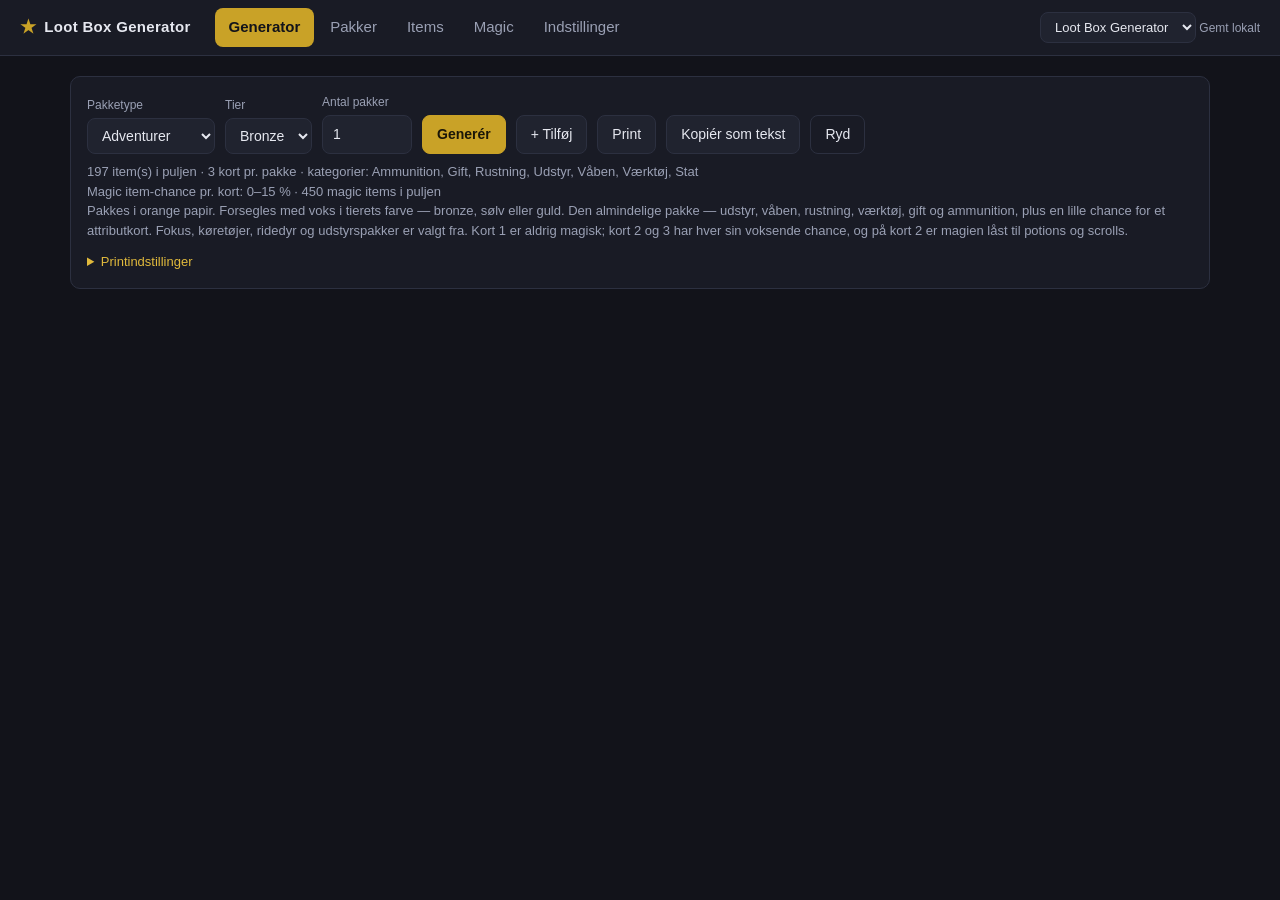
==== commit b56bafc3: "Dungeon-generator med bossrum, to udveje og XP-budget, og en sidevælger tools/dungeon.pl er donjons " ====
--- a/index.html
+++ b/index.html
@@ -22,6 +22,14 @@
     <button class="tab" data-tab="settings">Indstillinger</button>
   </nav>
   <div class="topbar-right">
+    <label class="site-nav-wrap">
+      <span class="visually-hidden">Vælg side</span>
+      <select class="site-nav" onchange="if(this.value)location.href=this.value">
+        <option value="" selected>Loot Box Generator</option>
+        <option value="docs/index.html">Docs</option>
+        <option value="docs/dungeon.html">Dungeon</option>
+      </select>
+    </label>
     <span class="save-state" id="saveState">Gemt lokalt</span>
   </div>
 </header>
--- a/assets/css/app.css
+++ b/assets/css/app.css
@@ -61,6 +61,53 @@
 }
 .tab:hover{color:var(--text);background:var(--bg-3)}
 .tab.is-active{color:var(--bg);background:var(--accent);font-weight:600}
+/* Sidevælger: Generator, Docs og Dungeon er tre sider, ikke tre faner.
+   En select frem for en menu, fordi den virker med tastatur og på telefon
+   uden en linje JavaScript til at åbne og lukke noget. */
+.site-nav{
+  background:var(--bg-3);color:var(--text);
+  border:1px solid var(--line);border-radius:8px;
+  padding:6px 10px;font:inherit;font-size:13px;cursor:pointer;
+}
+.site-nav:hover{border-color:var(--accent)}
+.site-nav:focus-visible{outline:2px solid var(--accent);outline-offset:1px}
+.site-nav-wrap{display:inline-flex;align-items:center}
+.visually-hidden{
+  position:absolute;width:1px;height:1px;margin:-1px;padding:0;
+  overflow:hidden;clip:rect(0 0 0 0);white-space:nowrap;border:0;
+}
+
+/* ---------- docs-sider ---------- */
+.doc-main{max-width:820px;margin:0 auto;padding:24px 20px 64px}
+.doc-main h1{font-size:26px;margin:0 0 6px}
+.doc-main h2{font-size:15px;margin:32px 0 10px;text-transform:uppercase;
+  letter-spacing:.08em;color:var(--muted)}
+.doc-main .lead{color:var(--muted);margin:0 0 24px;max-width:62ch}
+.doc-main p{max-width:68ch}
+.doc-list{display:grid;gap:12px;margin:0;padding:0;list-style:none}
+.doc-card{
+  display:block;background:var(--bg-2);border:1px solid var(--line);
+  border-radius:10px;padding:14px 16px;text-decoration:none;color:inherit;
+}
+.doc-card:hover{border-color:var(--accent)}
+.doc-card b{display:block;font-size:15px;margin-bottom:3px}
+.doc-card span{display:block;color:var(--muted);font-size:13px;max-width:60ch}
+.doc-card .doc-tag{
+  display:inline-block;margin-top:8px;font-size:11px;letter-spacing:.06em;
+  text-transform:uppercase;color:var(--bg);background:var(--accent);
+  border-radius:5px;padding:2px 7px;font-weight:600;
+}
+.doc-main table{width:100%;border-collapse:collapse;font-size:13px;margin:12px 0}
+.doc-main th,.doc-main td{
+  border:1px solid var(--line);padding:6px 9px;text-align:left;vertical-align:top}
+.doc-main th{background:var(--bg-3);font-size:12px;
+  text-transform:uppercase;letter-spacing:.05em;color:var(--muted)}
+.doc-main pre{
+  background:var(--bg-2);border:1px solid var(--line);border-radius:8px;
+  padding:12px 14px;overflow-x:auto;font-size:12.5px;line-height:1.5}
+.doc-main code{font-size:12.5px}
+.doc-main .note{color:var(--muted);font-size:13px}
+
 .topbar-right{color:var(--muted);font-size:12px}
 .save-state.flash{color:var(--ok)}
 
@@ -372,7 +419,8 @@
 @media print{
   @page{ size:A4 portrait; margin:6mm; }
 
-  .topbar,.toast,.panel,.notice,#dataNotice,#itemPager,#magicPager{display:none!important}
+  .topbar,.toast,.panel,.notice,#dataNotice,#itemPager,#magicPager,
+  .site-nav,.site-nav-wrap{display:none!important}
   html,body{background:#fff;color:#000}
   body{font-family:-apple-system,BlinkMacSystemFont,"Segoe UI",Roboto,Helvetica,Arial,sans-serif}
   main{max-width:none;margin:0;padding:0}
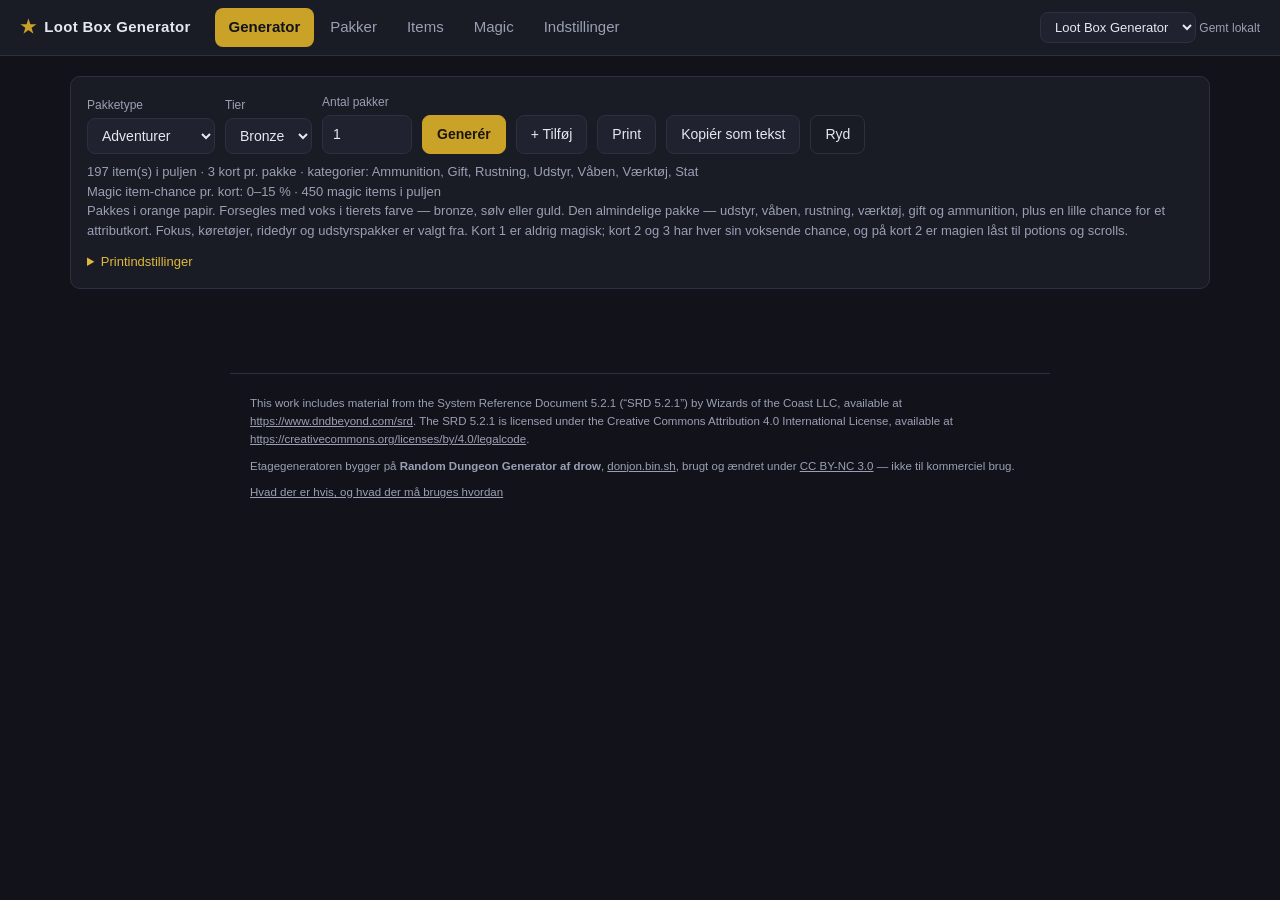
==== commit 1adcbef8: "Få licenserne på plads, før siden deles med nogen Siden er ved at blive offentlig, og der mødes tre " ====
--- a/index.html
+++ b/index.html
@@ -305,6 +305,21 @@
 
 </main>
 
+<footer class="colophon" id="kredit">
+  <p>This work includes material from the System Reference Document 5.2.1
+    (“SRD 5.2.1”) by Wizards of the Coast LLC, available at
+    <a href="https://www.dndbeyond.com/srd">https://www.dndbeyond.com/srd</a>.
+    The SRD 5.2.1 is licensed under the Creative Commons Attribution 4.0
+    International License, available at
+    <a href="https://creativecommons.org/licenses/by/4.0/legalcode">https://creativecommons.org/licenses/by/4.0/legalcode</a>.</p>
+  <p>Etagegeneratoren bygger på <b>Random Dungeon Generator af drow</b>,
+    <a href="https://donjon.bin.sh/">donjon.bin.sh</a>, brugt og ændret under
+    <a href="https://creativecommons.org/licenses/by-nc/3.0/">CC BY-NC 3.0</a> —
+    ikke til kommerciel brug.</p>
+  <p><a href="https://github.com/aesbech/DCC-D-D/blob/main/LICENSE.md">Hvad der er
+    hvis, og hvad der må bruges hvordan</a></p>
+</footer>
+
 <div id="toast" class="toast"></div>
 
 <script src="assets/data/items.js"></script>
--- a/assets/css/app.css
+++ b/assets/css/app.css
@@ -106,7 +106,41 @@
   background:var(--bg-2);border:1px solid var(--line);border-radius:8px;
   padding:12px 14px;overflow-x:auto;font-size:12.5px;line-height:1.5}
 .doc-main code{font-size:12.5px}
-.doc-main .note{color:var(--muted);font-size:13px}
+.doc-main .note{color:var(--muted);font-size:13px;max-width:68ch}
+
+/* Regnemaskinen på Dungeon-siden */
+.calc{display:flex;flex-wrap:wrap;gap:14px;margin:14px 0 16px}
+.calc label{display:flex;flex-direction:column;gap:5px;font-size:12px;color:var(--muted)}
+.calc select,.calc input{
+  background:var(--bg-3);color:var(--text);border:1px solid var(--line);
+  border-radius:8px;padding:7px 10px;font:inherit;font-size:13px;
+}
+.calc select:focus-visible,.calc input:focus-visible{
+  outline:2px solid var(--accent);outline-offset:1px}
+#cOut td:last-child{width:46%;white-space:nowrap}
+#cOut tr:has(td:empty) td{border:0;padding:3px}
+
+/* Etagegeneratoren. Arket ligger på hvidt papir midt i en mørk side, så det
+   får en ramme og lidt luft — man skal kunne se hvor papiret slutter. */
+.gen{gap:12px 16px}
+.gen label{min-width:150px}
+.gen-actions{display:flex;flex-wrap:wrap;gap:10px;margin:0 0 10px}
+.btn[disabled]{opacity:.45;cursor:default}
+.btn[disabled]:hover{border-color:var(--line);color:var(--text)}
+.sheet-wrap{
+  margin:18px 0 22px;border:1px solid var(--line);border-radius:10px;
+  overflow:hidden;background:#fff;
+}
+
+/* Kolofonen. Den står i HTML og ikke i JavaScript: en kredit der er et krav,
+   må ikke afhænge af at et script nåede at køre. */
+.colophon{
+  max-width:820px;margin:48px auto 0;padding:20px 20px 40px;
+  border-top:1px solid var(--line);
+  color:var(--muted);font-size:11.5px;line-height:1.6;
+}
+.colophon p{margin:0 0 8px;max-width:none}
+.colophon a{color:inherit}
 
 .topbar-right{color:var(--muted);font-size:12px}
 .save-state.flash{color:var(--ok)}
@@ -279,7 +313,7 @@
 .box{background:var(--bg-2);border:1px solid var(--line);border-radius:var(--radius);padding:14px}
 /* Etiketten og målestregen hører til printet — på skærmen står pakkenavnet
    allerede i box-head, og en lineal på en skærm siger ingenting. */
-.box-label,.print-check,.cut-right{display:none}
+.box-label,.print-check,.print-credit,.cut-right{display:none}
 .box-head{display:flex;align-items:center;gap:10px;margin-bottom:12px}
 .box-title{font-weight:600}
 .box-sub{color:var(--muted);font-size:13px}
@@ -420,7 +454,22 @@
   @page{ size:A4 portrait; margin:6mm; }
 
   .topbar,.toast,.panel,.notice,#dataNotice,#itemPager,#magicPager,
-  .site-nav,.site-nav-wrap{display:none!important}
+  .site-nav,.site-nav-wrap,.colophon{display:none!important}
+
+  /* SRD-kreditten skal med på kortarket, for kortene gengiver SRD-tekst. Den
+     står med småt i den ledige plads under de tre rækker, sammen med
+     målestregen — ikke på kortene selv, der er der ikke plads. */
+  .print-credit{
+    display:block;
+    margin:1.5mm 0 0 6mm;max-width:190mm;
+    font-size:5.2pt;line-height:1.35;color:#555;
+  }
+
+  /* Dungeon-siden: når der trykkes Print, skal papiret være etagen og ikke
+     resten af siden. Arket har sin egen margen, så siden får ingen. */
+  body.printing-sheet .doc-main > *:not(#sheetWrap){display:none!important}
+  body.printing-sheet .doc-main,body.printing-sheet #sheetWrap{
+    margin:0;padding:0;border:0;border-radius:0}
   html,body{background:#fff;color:#000}
   body{font-family:-apple-system,BlinkMacSystemFont,"Segoe UI",Roboto,Helvetica,Arial,sans-serif}
   main{max-width:none;margin:0;padding:0}
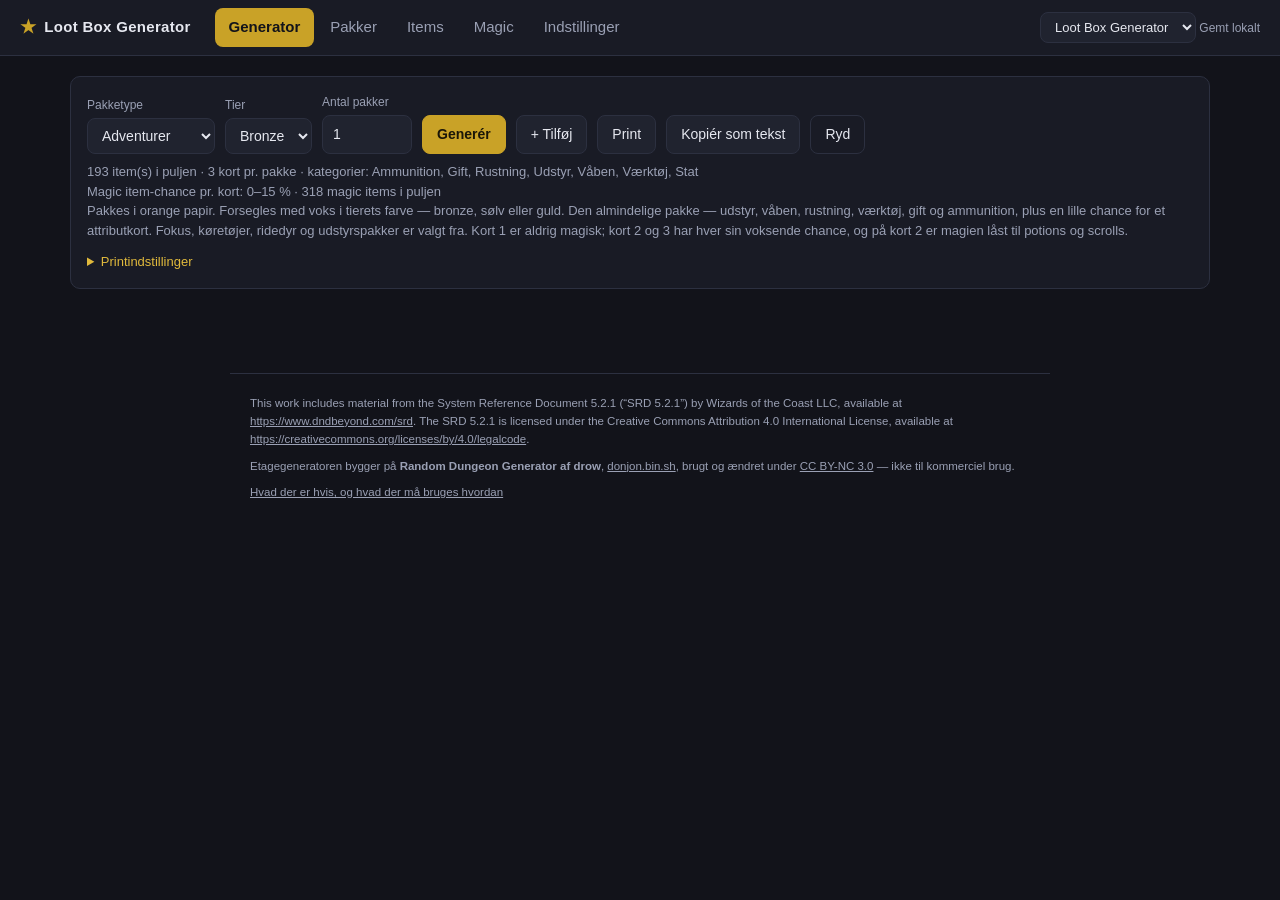
==== commit bcd6bb42: "Slå kortene uden for SRD 5.2.1 fra som standard De 204 kort bliver liggende. De er mærket "srd": fal" ====
--- a/index.html
+++ b/index.html
@@ -266,6 +266,13 @@
   <div class="panel">
     <h2>Trækning</h2>
     <label class="check"><input type="checkbox" id="optNoDupes"> Undgå dubletter inden for samme pakke</label>
+    <label class="check"><input type="checkbox" id="optSrdOnly"> Kun kort fra SRD 5.2.1</label>
+    <p class="hint" id="srdHint">204 kort gengiver regeltekst fra Player's Handbook og
+      Dungeon Master's Guide. Ved dit eget bord er de fine — du ejer bøgerne. På en side
+      der deles med andre er de det ikke, for at eje en bog giver ikke ret til at udgive
+      teksten. Slå knappen til, og de holdes ude af puljerne uden at blive slettet.
+      <a href="https://github.com/aesbech/DCC-D-D/blob/main/docs/licens.md">Se hvilke
+      kort det er</a>.</p>
     <label class="field">
       <span>Hvis der ikke findes et item med den trukne rarity</span>
       <select id="optFallback">
--- a/assets/css/app.css
+++ b/assets/css/app.css
@@ -157,6 +157,9 @@
 .spacer{flex:1}
 .hidden{display:none}
 .hint{color:var(--muted);font-size:13px;margin:8px 0 0}
+/* Står en forklaring mellem to felter, skal den have luft under sig — ellers
+   klæber den til etiketten på det næste felt og ligner en del af det. */
+.hint + .field,.hint + .check{margin-top:16px}
 .print-help{margin-top:12px;font-size:13px}
 .print-help summary{color:var(--accent-2);cursor:pointer;width:max-content}
 .print-help ul{margin:8px 0 0;padding-left:20px}
